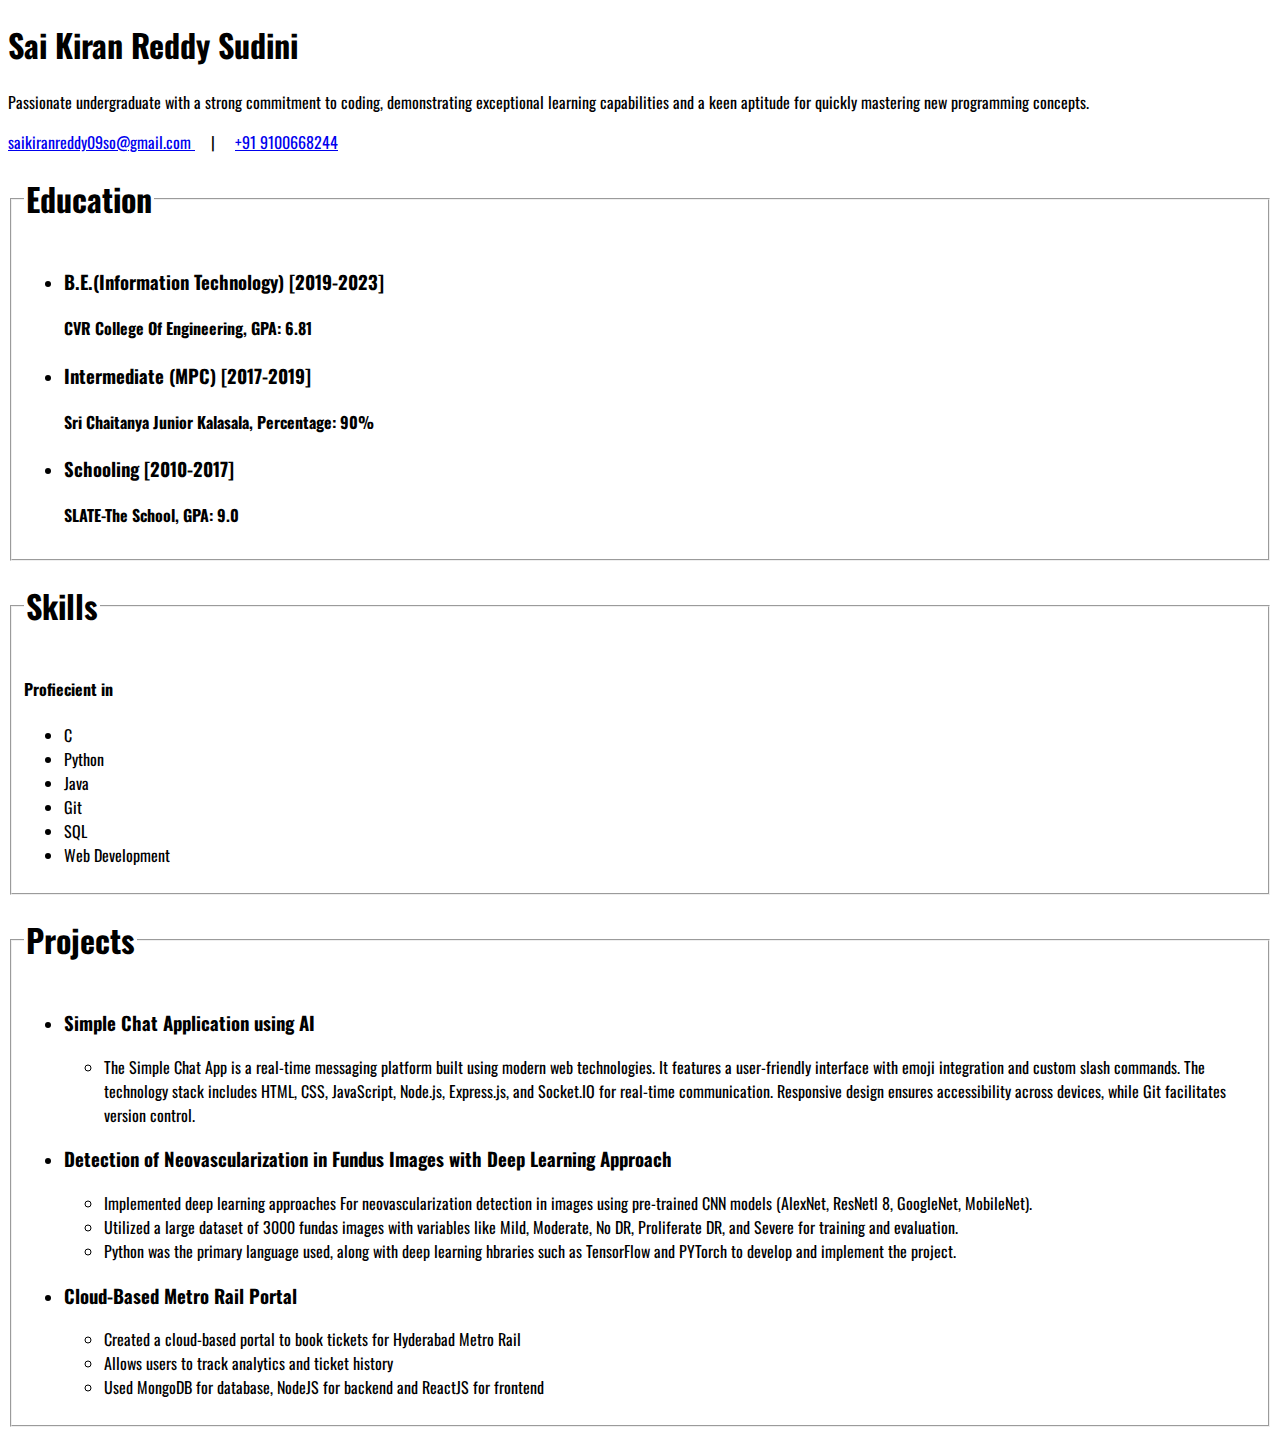
==== index.html @ e501dde0 "resume using html" ====
<!DOCTYPE html>
<html>
    <head>
        <link rel="preconnect" href="https://fonts.googleapis.com">
<link rel="preconnect" href="https://fonts.gstatic.com" crossorigin>
<link href="https://fonts.googleapis.com/css2?family=Oswald:wght@300&display=swap" rel="stylesheet">
<style>
    html{
        font-family: 'Oswald', sans-serif;
    }
</style>
    </head>
    <body>
        <header>
        <h1>Sai Kiran Reddy Sudini</h1> 
    </header>
    <header>
        <p>Passionate undergraduate with a strong commitment to coding, demonstrating exceptional learning capabilities and a keen aptitude for quickly mastering new programming concepts.</p>
    </header>
    <nav>
        <a href="mailto:saikiranreddy09so@gmail.com" target="_blank" rel="noopener noreferrer">
        saikiranreddy09so@gmail.com
      </a> 
      <span> | </span>
        <a href="tel:+919100668244" target="_blank" rel="noopener noreferrer">
        +91 9100668244
      </a>  
    </nav>
    <main>
        <section>
            <fieldset>
                <legend><h1>Education</h1></legend>
                <ul>
                    <li><h3>B.E.(Information Technology) [2019-2023]</h3></li>
                    <h4>CVR College Of Engineering, GPA: 6.81</h4>
                    <li><h3>Intermediate (MPC) [2017-2019]</h3></li>
                    <h4>Sri Chaitanya Junior Kalasala, Percentage: 90%</h4>
                    <li><h3>Schooling [2010-2017]</h3></li>
                    <h4>SLATE-The School, GPA: 9.0</h4>
                </ul>
                </fieldset>
                <fieldset>
                    <legend>
                        <h1>Skills</h1>
                    </legend>
                        <h4>Profiecient in </h4>
                        <ul>
                            <li>C</li>
                            <li>Python</li>
                            <li>Java</li>
                            <li>Git</li>
                            <li>SQL</li>
                            <li>Web Development</li>
                        </ul>
                    </fieldset>
                    <fieldset>
                        <legend>
                         <h1>Projects</h1>
                        </legend>
                        <ul>
                            <li><h3> Simple Chat Application using AI</h3></li>
                            <ul>
                                <li>The Simple Chat App is a real-time messaging platform built using modern web technologies. It features a user-friendly interface with emoji integration and custom slash commands. The technology stack includes HTML, CSS, JavaScript, Node.js, Express.js, and Socket.IO for real-time communication. Responsive design ensures accessibility across devices, while Git facilitates version control.</li>
                            </ul>
                            
                            <li><h3> Detection of Neovascularization in Fundus Images with Deep Learning Approach</h3></li>
                            <ul>
                                <li> Implemented deep learning approaches For neovascularization detection in images using pre-trained CNN models (AlexNet, ResNetl 8, GoogleNet, MobileNet).</li>
                                <li> Utilized a large dataset of 3000 fundas images with variables like Mild, Moderate, No DR, Proliferate DR, and Severe for training and evaluation.</li>
                                <li> Python was the primary language used, along with deep learning hbraries such as TensorFlow and PYTorch to develop and implement the project.</li>
                            </ul>
                            <li>
                                <h3>Cloud-Based Metro Rail Portal</h3>
                            </li>
                            <ul>
                                <li> Created a cloud-based portal to book tickets for Hyderabad Metro Rail</li>
                                <li> Allows users to track analytics and ticket history</li>
                                <li> Used MongoDB for database, NodeJS for backend and ReactJS for frontend</li>
                            </ul>
                        </ul>
                    </fieldset>
            </section>
        </main>
    </body>
    <footer></footer>
    

</html>
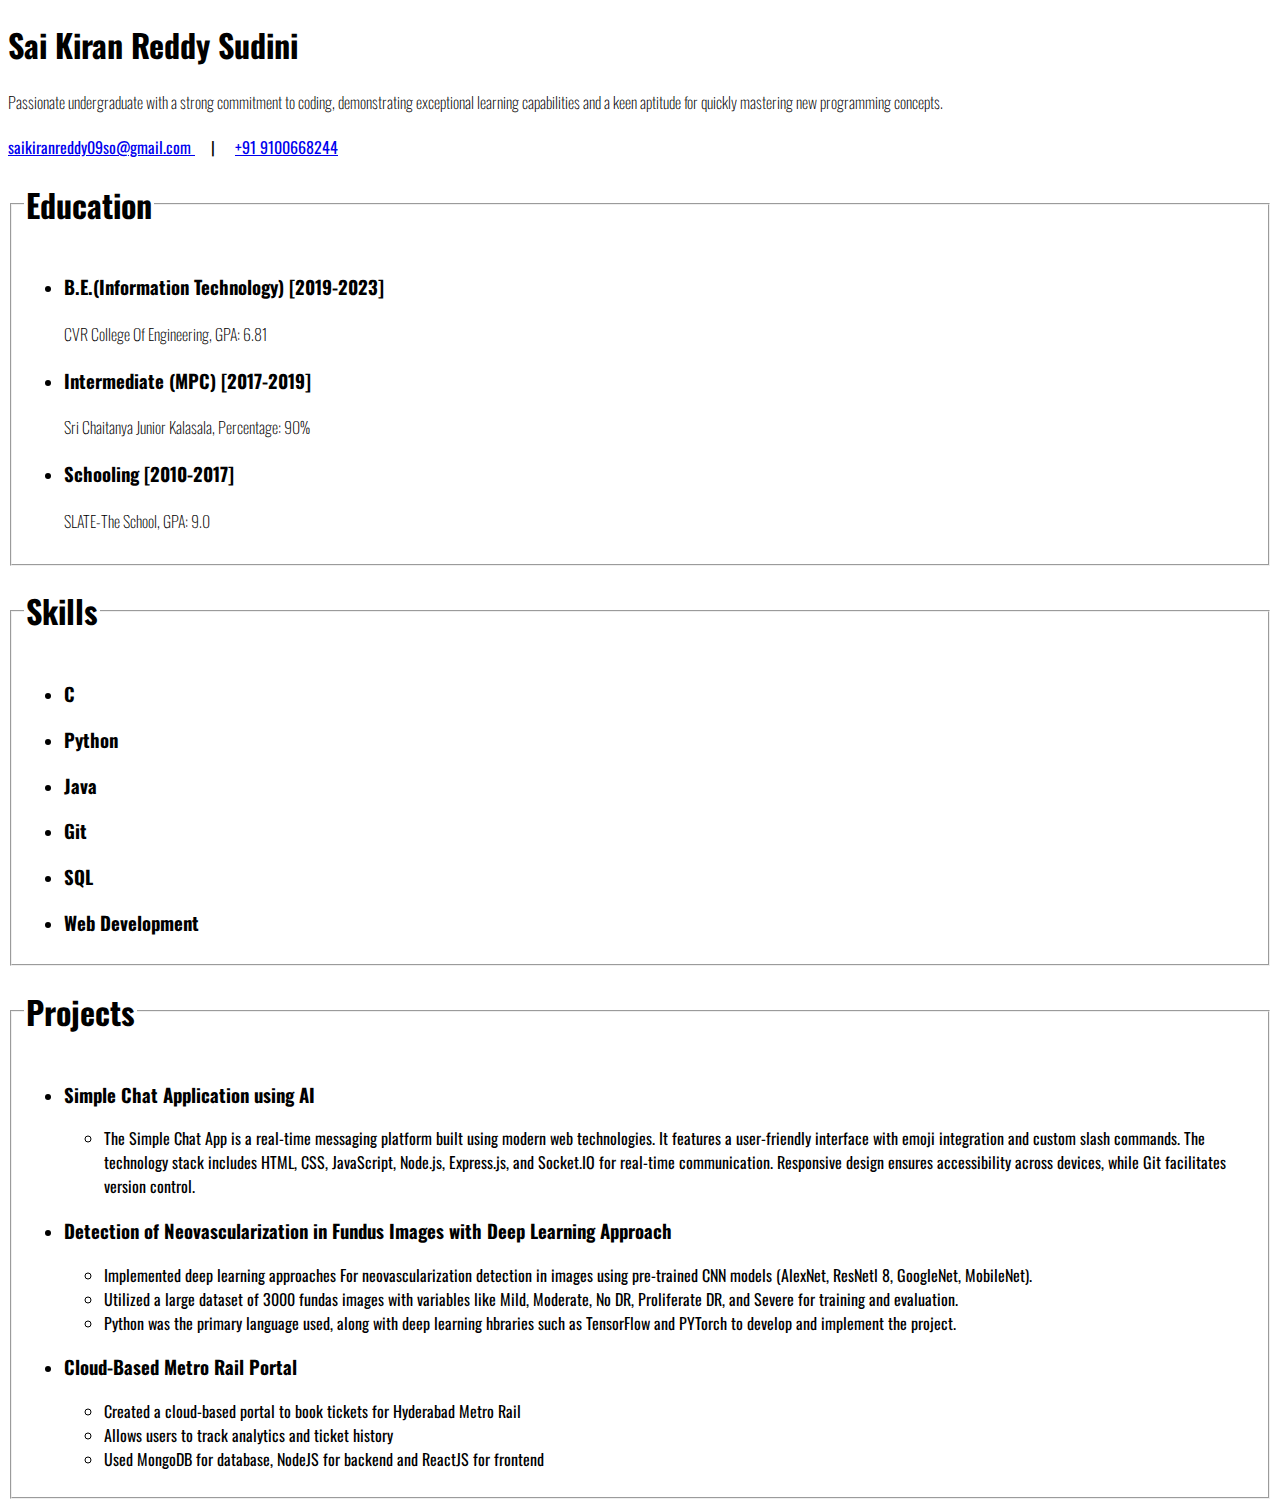
==== commit ce0d2c6a: "resume using html" ====
--- a/index.html
+++ b/index.html
@@ -15,7 +15,7 @@
         <h1>Sai Kiran Reddy Sudini</h1> 
     </header>
     <header>
-        <p>Passionate undergraduate with a strong commitment to coding, demonstrating exceptional learning capabilities and a keen aptitude for quickly mastering new programming concepts.</p>
+        <p><h4 style="font-weight: 100;">Passionate undergraduate with a strong commitment to coding, demonstrating exceptional learning capabilities and a keen aptitude for quickly mastering new programming concepts.</h4></p>
     </header>
     <nav>
         <a href="mailto:saikiranreddy09so@gmail.com" target="_blank" rel="noopener noreferrer">
@@ -32,25 +32,24 @@
                 <legend><h1>Education</h1></legend>
                 <ul>
                     <li><h3>B.E.(Information Technology) [2019-2023]</h3></li>
-                    <h4>CVR College Of Engineering, GPA: 6.81</h4>
+                    <h4 style="font-weight: 100;">CVR College Of Engineering, GPA: 6.81</h4>
                     <li><h3>Intermediate (MPC) [2017-2019]</h3></li>
-                    <h4>Sri Chaitanya Junior Kalasala, Percentage: 90%</h4>
+                    <h4 style="font-weight: 100;">Sri Chaitanya Junior Kalasala, Percentage: 90%</h4>
                     <li><h3>Schooling [2010-2017]</h3></li>
-                    <h4>SLATE-The School, GPA: 9.0</h4>
+                    <h4 style="font-weight: 100;">SLATE-The School, GPA: 9.0</h4>
                 </ul>
                 </fieldset>
                 <fieldset>
                     <legend>
                         <h1>Skills</h1>
                     </legend>
-                        <h4>Profiecient in </h4>
                         <ul>
-                            <li>C</li>
-                            <li>Python</li>
-                            <li>Java</li>
-                            <li>Git</li>
-                            <li>SQL</li>
-                            <li>Web Development</li>
+                            <li><h3>C</h3></li>
+                            <li><h3>Python</h3></li>
+                            <li><h3>Java</h3></li>
+                            <li><h3>Git</h3></li>
+                            <li><h3>SQL</h3></li>
+                            <li><h3>Web Development</h3></li>
                         </ul>
                     </fieldset>
                     <fieldset>
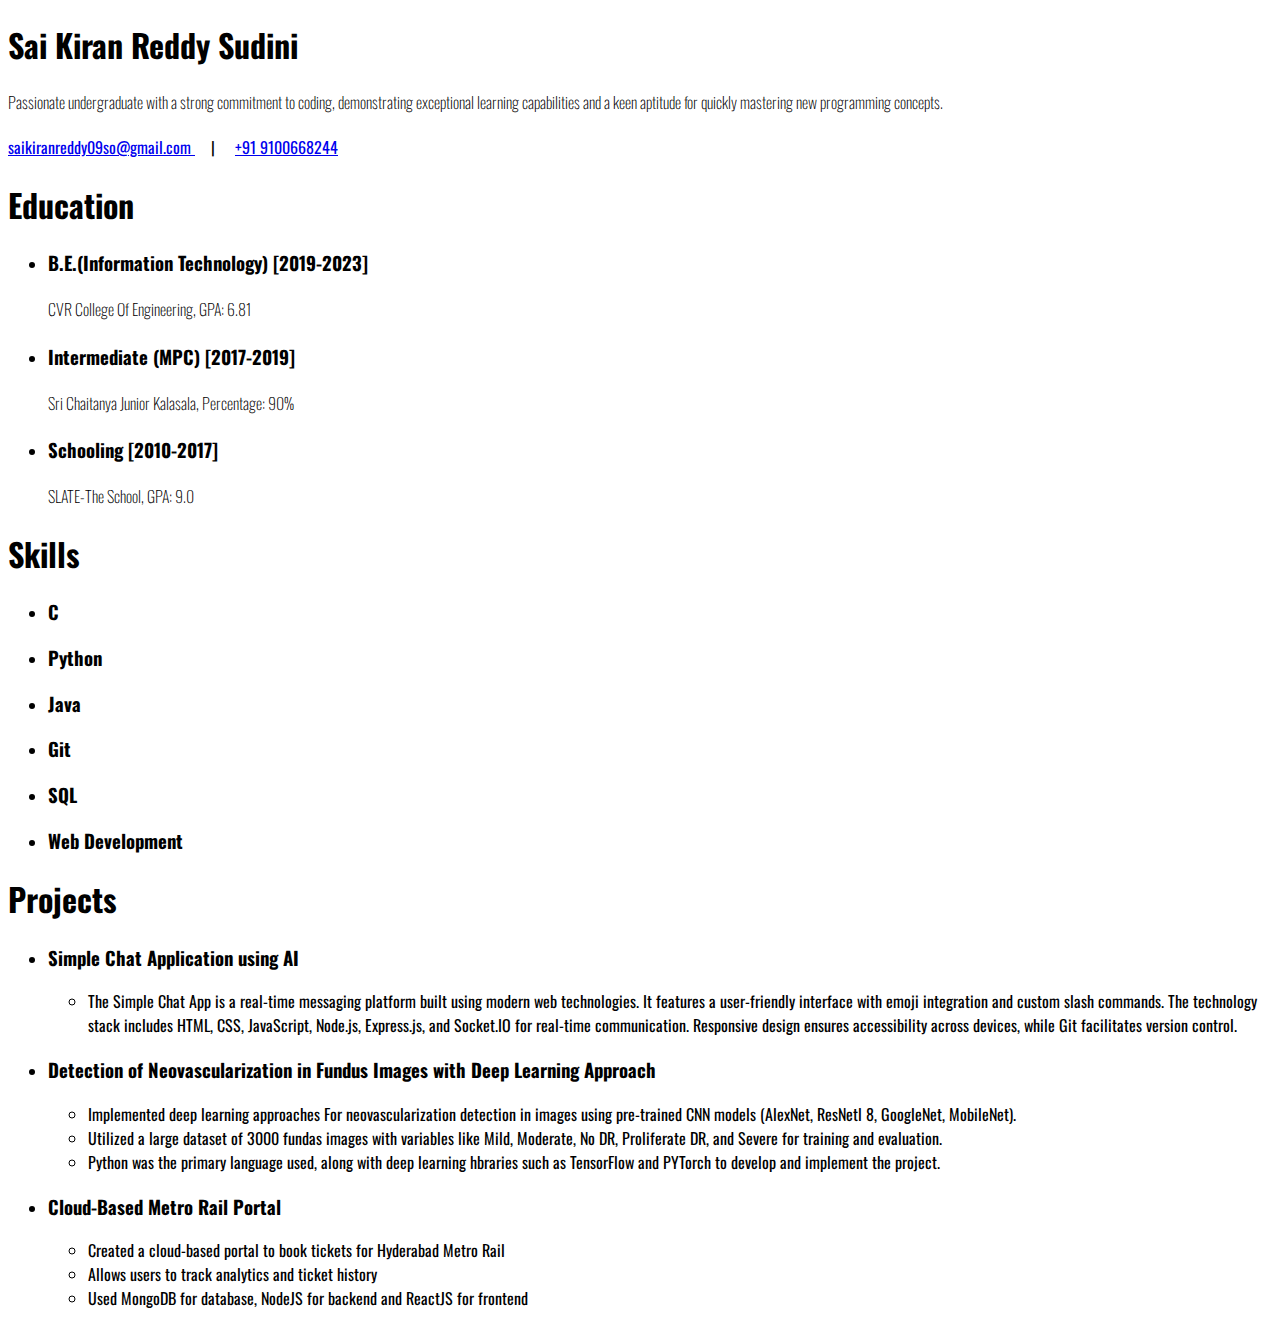
==== commit 2d080f7d: "removed fieldset and made structural changes" ====
--- a/index.html
+++ b/index.html
@@ -12,24 +12,22 @@
     </head>
     <body>
         <header>
-        <h1>Sai Kiran Reddy Sudini</h1> 
-    </header>
-    <header>
-        <p><h4 style="font-weight: 100;">Passionate undergraduate with a strong commitment to coding, demonstrating exceptional learning capabilities and a keen aptitude for quickly mastering new programming concepts.</h4></p>
-    </header>
-    <nav>
-        <a href="mailto:saikiranreddy09so@gmail.com" target="_blank" rel="noopener noreferrer">
-        saikiranreddy09so@gmail.com
-      </a> 
-      <span> | </span>
-        <a href="tel:+919100668244" target="_blank" rel="noopener noreferrer">
-        +91 9100668244
-      </a>  
-    </nav>
+            <h1>Sai Kiran Reddy Sudini</h1> 
+            <p><h4 style="font-weight: 100;">Passionate undergraduate with a strong commitment to coding, demonstrating exceptional learning capabilities and a keen aptitude for quickly mastering new programming concepts.</h4></p>
+        <nav>
+            <a href="mailto:saikiranreddy09so@gmail.com" target="_blank" rel="noopener noreferrer">
+             saikiranreddy09so@gmail.com
+            </a> 
+            <span> | </span>
+            <a href="tel:+919100668244" target="_blank" rel="noopener noreferrer">
+            +91 9100668244
+             </a>  
+         </nav>
+        </header>
     <main>
         <section>
-            <fieldset>
-                <legend><h1>Education</h1></legend>
+            <article>
+                <h1>Education</h1>
                 <ul>
                     <li><h3>B.E.(Information Technology) [2019-2023]</h3></li>
                     <h4 style="font-weight: 100;">CVR College Of Engineering, GPA: 6.81</h4>
@@ -38,11 +36,9 @@
                     <li><h3>Schooling [2010-2017]</h3></li>
                     <h4 style="font-weight: 100;">SLATE-The School, GPA: 9.0</h4>
                 </ul>
-                </fieldset>
-                <fieldset>
-                    <legend>
+            </article>
+                <article>
                         <h1>Skills</h1>
-                    </legend>
                         <ul>
                             <li><h3>C</h3></li>
                             <li><h3>Python</h3></li>
@@ -51,11 +47,9 @@
                             <li><h3>SQL</h3></li>
                             <li><h3>Web Development</h3></li>
                         </ul>
-                    </fieldset>
-                    <fieldset>
-                        <legend>
+                </article>
+                    <article>
                          <h1>Projects</h1>
-                        </legend>
                         <ul>
                             <li><h3> Simple Chat Application using AI</h3></li>
                             <ul>
@@ -77,7 +71,7 @@
                                 <li> Used MongoDB for database, NodeJS for backend and ReactJS for frontend</li>
                             </ul>
                         </ul>
-                    </fieldset>
+                    </article>
             </section>
         </main>
     </body>
